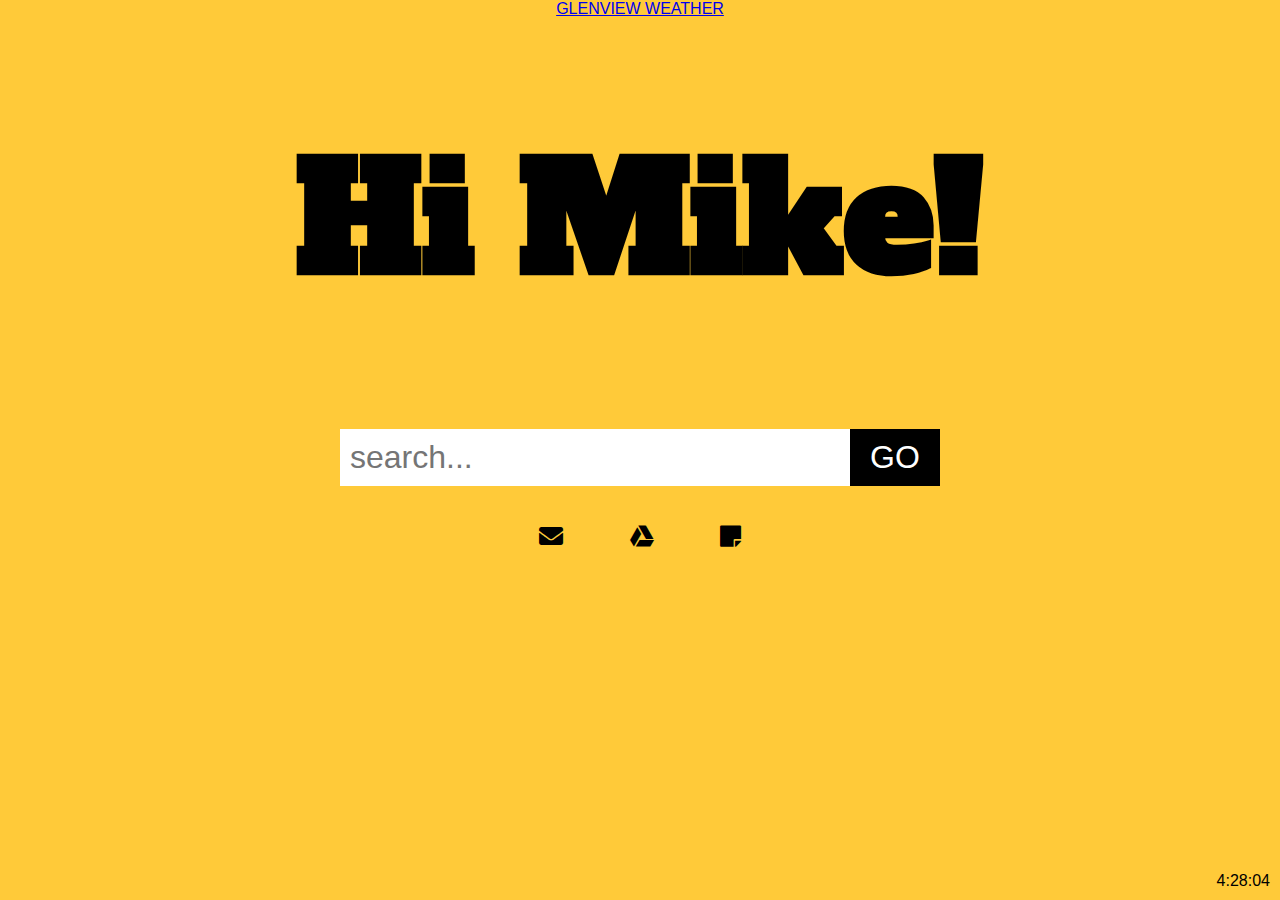
==== index.html @ 4ebb3948 "Nov 4" ====
<!DOCTYPE html>
<!--[if lt IE 7]>      <html class="no-js lt-ie9 lt-ie8 lt-ie7"> <![endif]-->
<!--[if IE 7]>         <html class="no-js lt-ie9 lt-ie8"> <![endif]-->
<!--[if IE 8]>         <html class="no-js lt-ie9"> <![endif]-->
<!--[if gt IE 8]>      <html class="no-js"> <!--<![endif]-->
<html>
    <head>
        <meta charset="utf-8">
        <meta http-equiv="X-UA-Compatible" content="IE=edge">
        <title>Homepage</title>
        <meta name="description" content="">
        <meta name="viewport" content="width=device-width, initial-scale=1">
        <link rel="stylesheet" href="style.css">
        <link rel="stylesheet" href="https://cdnjs.cloudflare.com/ajax/libs/font-awesome/5.15.4/css/all.min.css" />
        <link rel="preconnect" href="https://fonts.googleapis.com">
        <link rel="preconnect" href="https://fonts.gstatic.com" crossorigin>
        <link href="https://fonts.googleapis.com/css2?family=Alfa+Slab+One&display=swap" rel="stylesheet">
    </head>
    <body onload="startTime()">
        <!--[if lt IE 7]>
            <p class="browsehappy">You are using an <strong>outdated</strong> browser. Please <a href="#">upgrade your browser</a> to improve your experience.</p>
        <![endif]-->
        
        <a class="weatherwidget-io" href="https://forecast7.com/en/42d07n87d79/glenview/?unit=us" data-label_1="GLENVIEW" data-label_2="WEATHER" >GLENVIEW WEATHER</a>
        <script>
        !function(d,s,id){var js,fjs=d.getElementsByTagName(s)[0];if(!d.getElementById(id)){js=d.createElement(s);js.id=id;js.src='https://weatherwidget.io/js/widget.min.js';fjs.parentNode.insertBefore(js,fjs);}}(document,'script','weatherwidget-io-js');
        </script>
        <h1>Hi Mike!</h1>
        <!-- GOOGLE SEARCH -->
        <form action="https://google.com/search" method="get" target="_blank">
            <input type="hidden" name="sitesearch" />
            <input type="text" name="q" placeholder="search..." class="search-bar"/>
            <input type="submit" value="GO" class="submit-button">
        </form>
        <section class="bookmarks">
            <a href="http://mail.google.com" target="_blank">
                <i class="fas fa-envelope"></i>
            </a>
            <a href="http://mail.google.com" target="_blank">
                <i class="fab fa-google-drive"></i>
            </a>
            <a href="" target="_blank">
                <i class="fas fa-sticky-note"></i>
            </a>
        </section>

        <iframe class="calculator hover" width="219" height="302" src="http://calculator-1.com/outdoor/?f=ffca39&r=ffffff" scrolling="no" frameborder="0"></iframe>
    
        <div id="clock"></div>

        <textarea placeholder="Write a note..." id="note" class="hover" onkeyup="autoSave()"></textarea>

        <script src="myScripts.js" async defer></script>
    </body>
</html>
---- style.css ----
*{
    box-sizing: border-box;
}
body{
    margin:0;
    background:#FFCA39;
    text-align: center;
    font-family:sans-serif;
}
h1{
    margin-top:100px;
    font-size:150px;
    font-family: 'Alfa Slab One', sans-serif;

}
#clock {
    position:absolute;
    bottom:10px;
    right:10px;
}
/*
=================================================
SEARCH
=================================================
*/
form{
    width:100%;
    max-width:600px;
    margin:0 auto;
}
input{
    width:100%;
    font-size:32px;
    margin:5px 0;
    float:left;
    border:none;
    padding:10px;
    outline:none;
}
.search-bar{
    width:85%;
}
.submit-button{
    width:15%;
    background:#000;
    color:#FFF;
}
/*
=================================================
BOOKMARKS
=================================================
*/
.bookmarks{
    padding:30px;
    clear:both;
}
.bookmarks a{
    font-size:24px;
    margin:0 30px;
    color:#000;
    line-height:32px;
    transition:.2s;
    text-decoration:none;
}
.bookmarks a:hover{
    color:#000;
    font-size:28px;
    line-height:26px;

}
 
/*
=================================================
CALCULATOR
=================================================
*/
.calculator{
    position:absolute;
    bottom:50px;
    right:50px;
}


/*
=================================================
POST-IT NOTE
=================================================
*/
#note{
    width:250px;
    height:250px;
    resize: none;
    background:#F3F19D;
    padding:15px;
    border:none;
    position: absolute;
    bottom:50px;
    left:50px;
    font-family:sans-serif;
    outline:none;
}

.hover{
    transition:.2s;
    opacity:0;
}

.hover:hover{
    opacity:1;
}
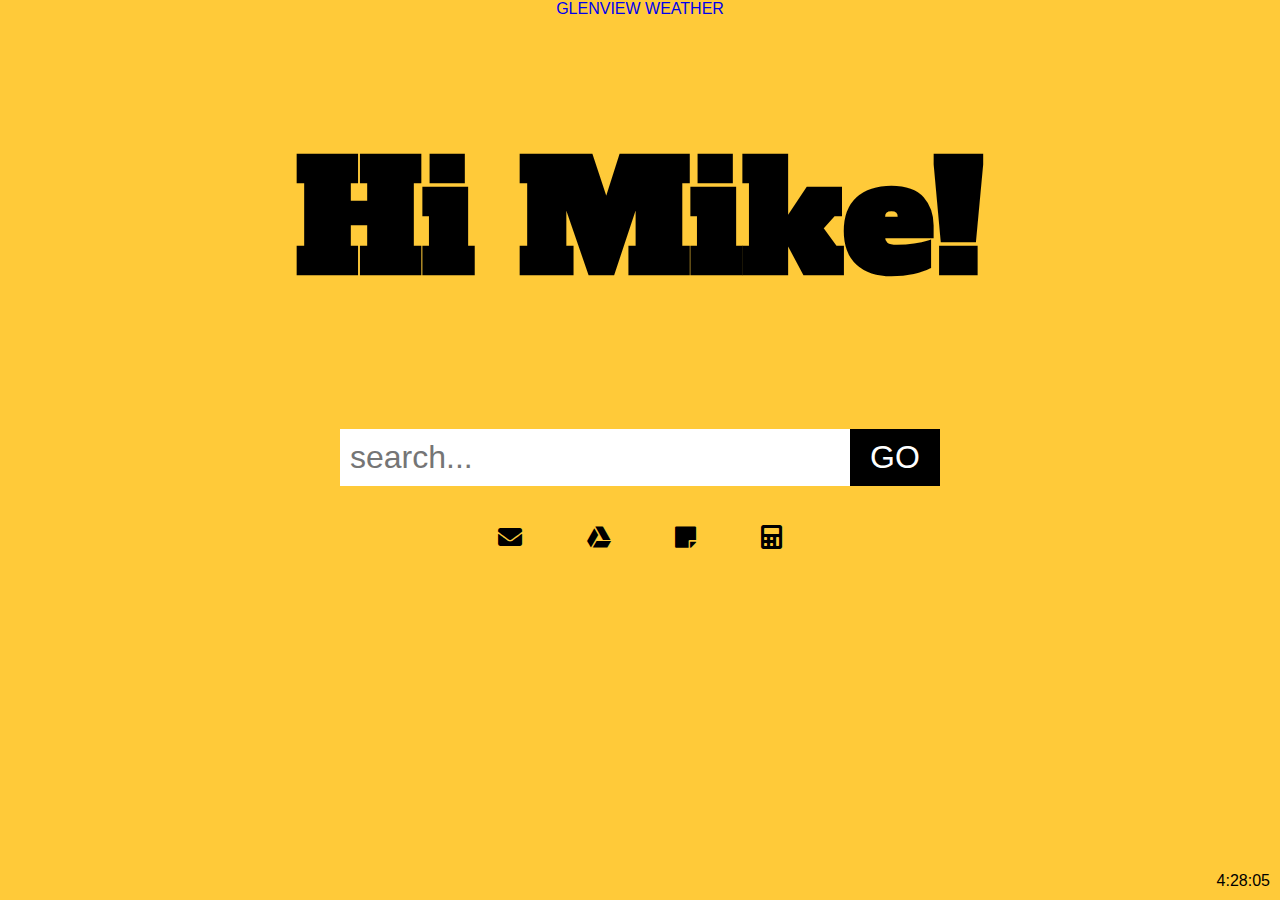
==== commit 3c098c53: "Nov 4" ====
--- a/index.html
+++ b/index.html
@@ -39,16 +39,21 @@
             <a href="http://mail.google.com" target="_blank">
                 <i class="fab fa-google-drive"></i>
             </a>
-            <a href="" target="_blank">
-                <i class="fas fa-sticky-note"></i>
-            </a>
+
+            <i class="fas fa-sticky-note" onclick="showNote()"></i>
+            <i class="fas fa-calculator"></i>
+
         </section>
 
         <iframe class="calculator hover" width="219" height="302" src="http://calculator-1.com/outdoor/?f=ffca39&r=ffffff" scrolling="no" frameborder="0"></iframe>
     
         <div id="clock"></div>
 
-        <textarea placeholder="Write a note..." id="note" class="hover" onkeyup="autoSave()"></textarea>
+             
+            <textarea placeholder="Write a note..." id="note" class="" onkeyup="autoSave()">
+                <i class="fas fa-times-circle exit-note"></i>   
+            </textarea>
+
 
         <script src="myScripts.js" async defer></script>
     </body>
--- a/style.css
+++ b/style.css
@@ -12,6 +12,9 @@
     font-size:150px;
     font-family: 'Alfa Slab One', sans-serif;
 
+}
+a{
+    text-decoration: none;
 }
 #clock {
     position:absolute;
@@ -54,15 +57,16 @@
     padding:30px;
     clear:both;
 }
-.bookmarks a{
+.bookmarks i{
     font-size:24px;
     margin:0 30px;
     color:#000;
     line-height:32px;
     transition:.2s;
     text-decoration:none;
+    cursor: pointer;
 }
-.bookmarks a:hover{
+.bookmarks i:hover{
     color:#000;
     font-size:28px;
     line-height:26px;
@@ -98,6 +102,8 @@
     left:50px;
     font-family:sans-serif;
     outline:none;
+    transition:.2s;
+    opacity:0;
 }
 
 .hover{
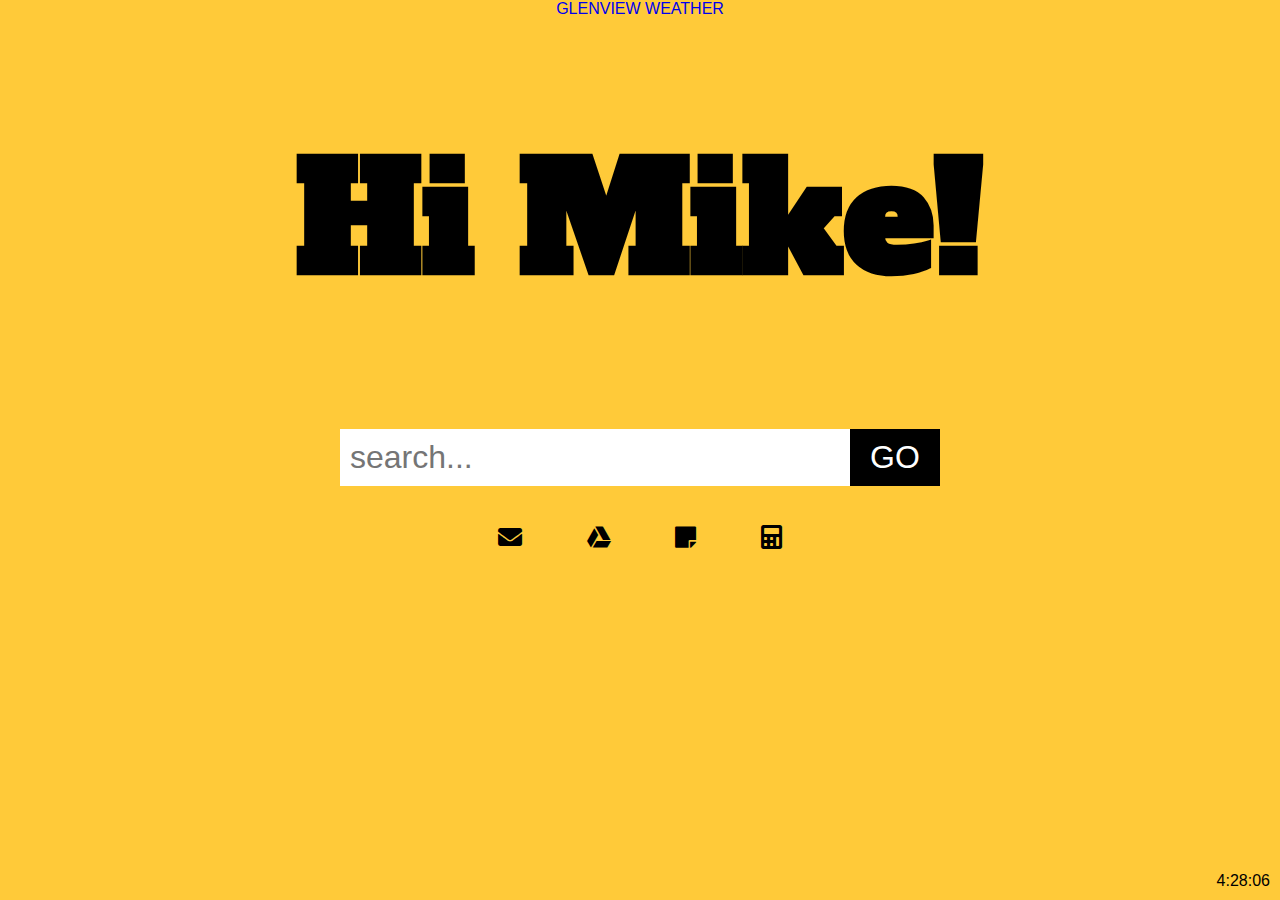
==== commit 14119683: "Nov 9" ====
--- a/index.html
+++ b/index.html
@@ -41,11 +41,11 @@
             </a>
 
             <i class="fas fa-sticky-note" onclick="showNote()"></i>
-            <i class="fas fa-calculator"></i>
+            <i class="fas fa-calculator" onclick="showCalc()"></i>
 
         </section>
 
-        <iframe class="calculator hover" width="219" height="302" src="http://calculator-1.com/outdoor/?f=ffca39&r=ffffff" scrolling="no" frameborder="0"></iframe>
+        <iframe class="calculator hover" id="calc" width="219" height="302" src="http://calculator-1.com/outdoor/?f=ffca39&r=ffffff" scrolling="no" frameborder="0"></iframe>
     
         <div id="clock"></div>
 
--- a/style.css
+++ b/style.css
@@ -6,6 +6,7 @@
     background:#FFCA39;
     text-align: center;
     font-family:sans-serif;
+    padding:0 30px
 }
 h1{
     margin-top:100px;
@@ -113,4 +114,24 @@
 
 .hover:hover{
     opacity:1;
-}+}
+
+#calc{
+    transition:.2s;
+    opacity:0;
+}
+
+@media only screen and (max-width: 900px) {
+    h1{
+        margin-top:50px;
+        font-size:100px;
+    }
+  }
+
+
+@media only screen and (max-width: 600px) {
+    h1{
+        margin-top:50px;
+        font-size:75px;
+    }
+  }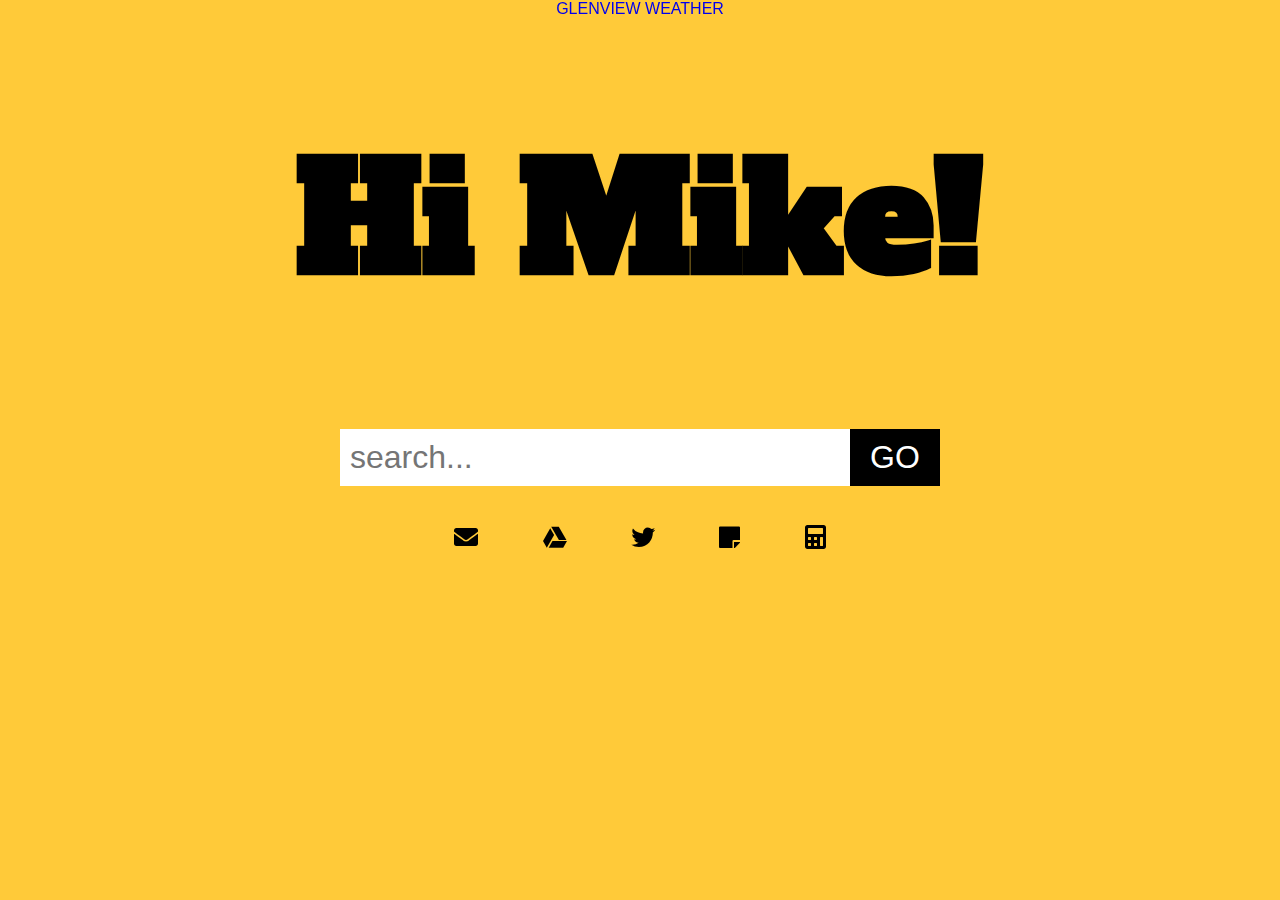
==== commit 4dd47e4a: "Nov. 9" ====
--- a/index.html
+++ b/index.html
@@ -7,7 +7,7 @@
     <head>
         <meta charset="utf-8">
         <meta http-equiv="X-UA-Compatible" content="IE=edge">
-        <title>Homepage</title>
+        <title>Mike's Homepage</title>
         <meta name="description" content="">
         <meta name="viewport" content="width=device-width, initial-scale=1">
         <link rel="stylesheet" href="style.css">
@@ -39,21 +39,25 @@
             <a href="http://mail.google.com" target="_blank">
                 <i class="fab fa-google-drive"></i>
             </a>
-
+            <i class="fab fa-twitter" onclick="showTwitter()"></i>
             <i class="fas fa-sticky-note" onclick="showNote()"></i>
-            <i class="fas fa-calculator" onclick="showCalc()"></i>
+            <i class="fas fa-calculator" onclick="showCalculator()"></i>
 
         </section>
 
         <iframe class="calculator hover" id="calc" width="219" height="302" src="http://calculator-1.com/outdoor/?f=ffca39&r=ffffff" scrolling="no" frameborder="0"></iframe>
     
-        <div id="clock"></div>
+        
 
              
-            <textarea placeholder="Write a note..." id="note" class="" onkeyup="autoSave()">
-                <i class="fas fa-times-circle exit-note"></i>   
-            </textarea>
+        <textarea placeholder="Write a note..." id="note" class="" onkeyup="autoSave()">
+            <i class="fas fa-times-circle exit-note"></i>   
+        </textarea>
 
+        <div class="twitter-wrapper" id="tweet">
+            <i class="far fa-times-circle exit" onclick="hideTweet()"></i>
+            <a class="twitter-timeline" href="https://twitter.com/mjmacfadden/lists/1576542010093232129?ref_src=twsrc%5Etfw">...loading</a> <script async src="https://platform.twitter.com/widgets.js" charset="utf-8"></script>
+        </div>
 
         <script src="myScripts.js" async defer></script>
     </body>
--- a/style.css
+++ b/style.css
@@ -1,5 +1,8 @@
 *{
     box-sizing: border-box;
+}
+html, body{
+    height:100%;
 }
 body{
     margin:0;
@@ -84,7 +87,10 @@
     bottom:50px;
     right:50px;
 }
-
+#calc{
+    transition:.2s;
+    opacity:0;
+}
 
 /*
 =================================================
@@ -107,19 +113,40 @@
     opacity:0;
 }
 
-.hover{
+
+/*
+=================================================
+TWITTER
+=================================================
+*/
+.twitter-wrapper{
+    position:fixed;
+    top:0;
+    left:0;
+    width:100%;
+    height:100%;
+    background:#FFF;
+}
+#tweet{
+    z-index:-1;
+    opacity:0;
     transition:.2s;
-    opacity:0;
+}
+.twitter-timeline{
+    margin:0 auto;
+    max-width:600px !important;
+    max-height: 100%;
+    overflow-y: scroll;
+    color:#CCC;
+}
+.exit{
+    position:absolute;
+    top:10px;
+    right:10px;
+    cursor:pointer;
 }
 
-.hover:hover{
-    opacity:1;
-}
 
-#calc{
-    transition:.2s;
-    opacity:0;
-}
 
 @media only screen and (max-width: 900px) {
     h1{
@@ -134,4 +161,7 @@
         margin-top:50px;
         font-size:75px;
     }
+    .bookmarks i{
+    margin:0 15px;
+}
   }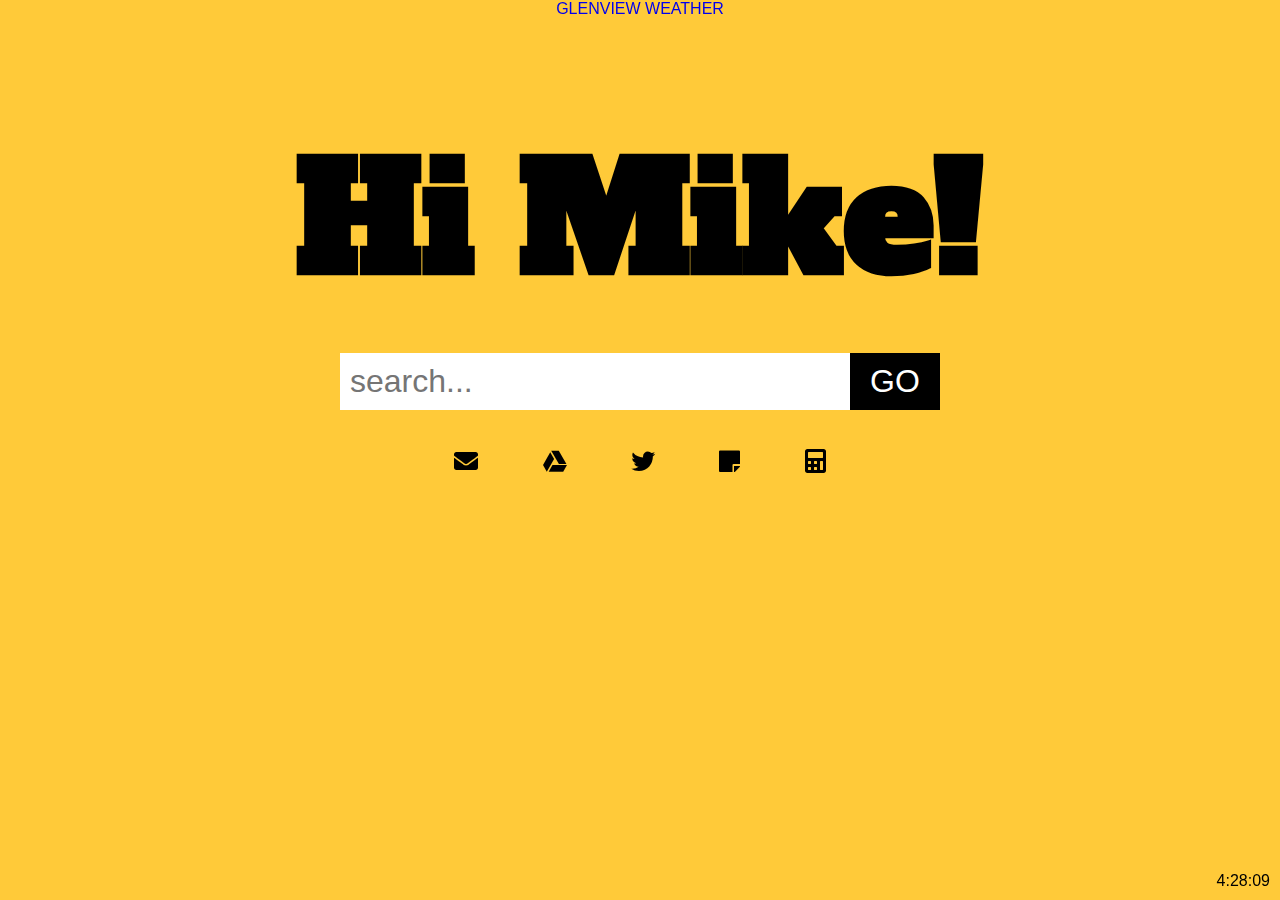
==== commit e03abaa0: "clock" ====
--- a/index.html
+++ b/index.html
@@ -32,6 +32,8 @@
             <input type="text" name="q" placeholder="search..." class="search-bar"/>
             <input type="submit" value="GO" class="submit-button">
         </form>
+
+        <!-- BOOKMARK -->
         <section class="bookmarks">
             <a href="http://mail.google.com" target="_blank">
                 <i class="fas fa-envelope"></i>
@@ -42,16 +44,15 @@
             <i class="fab fa-twitter" onclick="showTwitter()"></i>
             <i class="fas fa-sticky-note" onclick="showNote()"></i>
             <i class="fas fa-calculator" onclick="showCalculator()"></i>
-
         </section>
 
-        <iframe class="calculator hover" id="calc" width="219" height="302" src="http://calculator-1.com/outdoor/?f=ffca39&r=ffffff" scrolling="no" frameborder="0"></iframe>
+        <!-- CALCULATOR -->
+        <iframe class="calculator hover" id="calc" width="219" height="302" src="https://calculator-1.com/outdoor/?f=ffca39&r=ffffff" scrolling="no" frameborder="0"></iframe>
     
         
 
-             
+        <!-- POST IT NOTE -->   
         <textarea placeholder="Write a note..." id="note" class="" onkeyup="autoSave()">
-            <i class="fas fa-times-circle exit-note"></i>   
         </textarea>
 
         <div class="twitter-wrapper" id="tweet">
@@ -59,6 +60,8 @@
             <a class="twitter-timeline" href="https://twitter.com/mjmacfadden/lists/1576542010093232129?ref_src=twsrc%5Etfw">...loading</a> <script async src="https://platform.twitter.com/widgets.js" charset="utf-8"></script>
         </div>
 
+        <div id="clock"></div>
+
         <script src="myScripts.js" async defer></script>
     </body>
 </html>--- a/style.css
+++ b/style.css
@@ -13,6 +13,7 @@
 }
 h1{
     margin-top:100px;
+    margin-bottom:25px;
     font-size:150px;
     font-family: 'Alfa Slab One', sans-serif;
 
@@ -144,6 +145,7 @@
     top:10px;
     right:10px;
     cursor:pointer;
+    color:#999;
 }
 
 
@@ -153,7 +155,7 @@
         margin-top:50px;
         font-size:100px;
     }
-  }
+}
 
 
 @media only screen and (max-width: 600px) {
@@ -163,5 +165,8 @@
     }
     .bookmarks i{
     margin:0 15px;
-}
-  }+    }
+    .twitter-wrapper{
+        padding-top:40px;
+    }
+}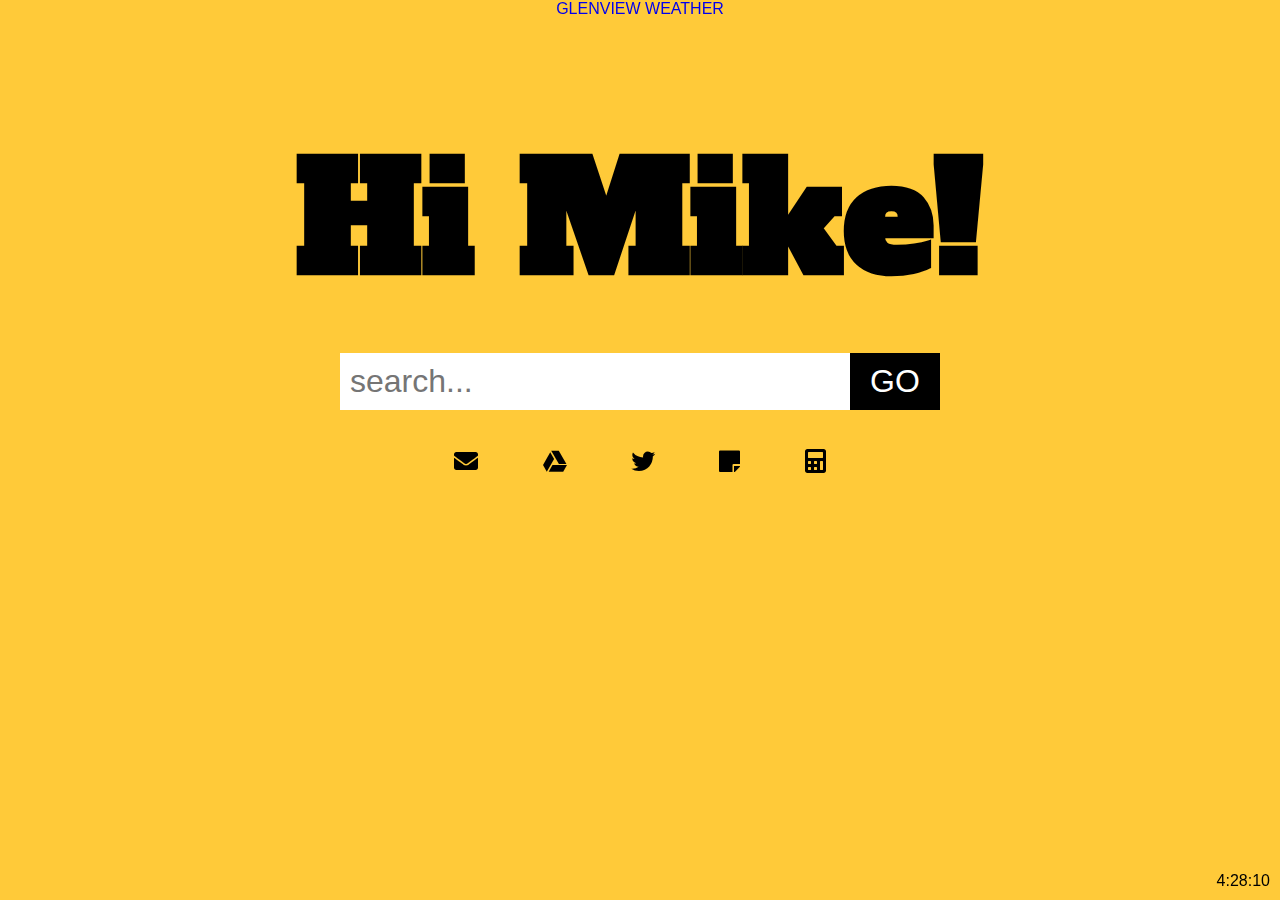
==== commit dcaf4935: "Update index.html" ====
--- a/index.html
+++ b/index.html
@@ -38,7 +38,7 @@
             <a href="http://mail.google.com" target="_blank">
                 <i class="fas fa-envelope"></i>
             </a>
-            <a href="http://mail.google.com" target="_blank">
+            <a href="http://drive.google.com" target="_blank">
                 <i class="fab fa-google-drive"></i>
             </a>
             <i class="fab fa-twitter" onclick="showTwitter()"></i>
@@ -64,4 +64,4 @@
 
         <script src="myScripts.js" async defer></script>
     </body>
-</html>+</html>
--- a/style.css
+++ b/style.css
@@ -150,6 +150,27 @@
 
 
 
+/*
+=================================================
+JACKIE
+=================================================
+*/
+#notes{
+    opacity:0;
+    transition:.2s;
+}
+.post-it{
+    width:200px;
+    height:200px;
+    resize: none;
+    margin:10px;
+    background:#F3F19D;
+    padding:15px;
+    border:none;
+    font-family:sans-serif;
+    outline:none;
+}
+
 @media only screen and (max-width: 900px) {
     h1{
         margin-top:50px;
